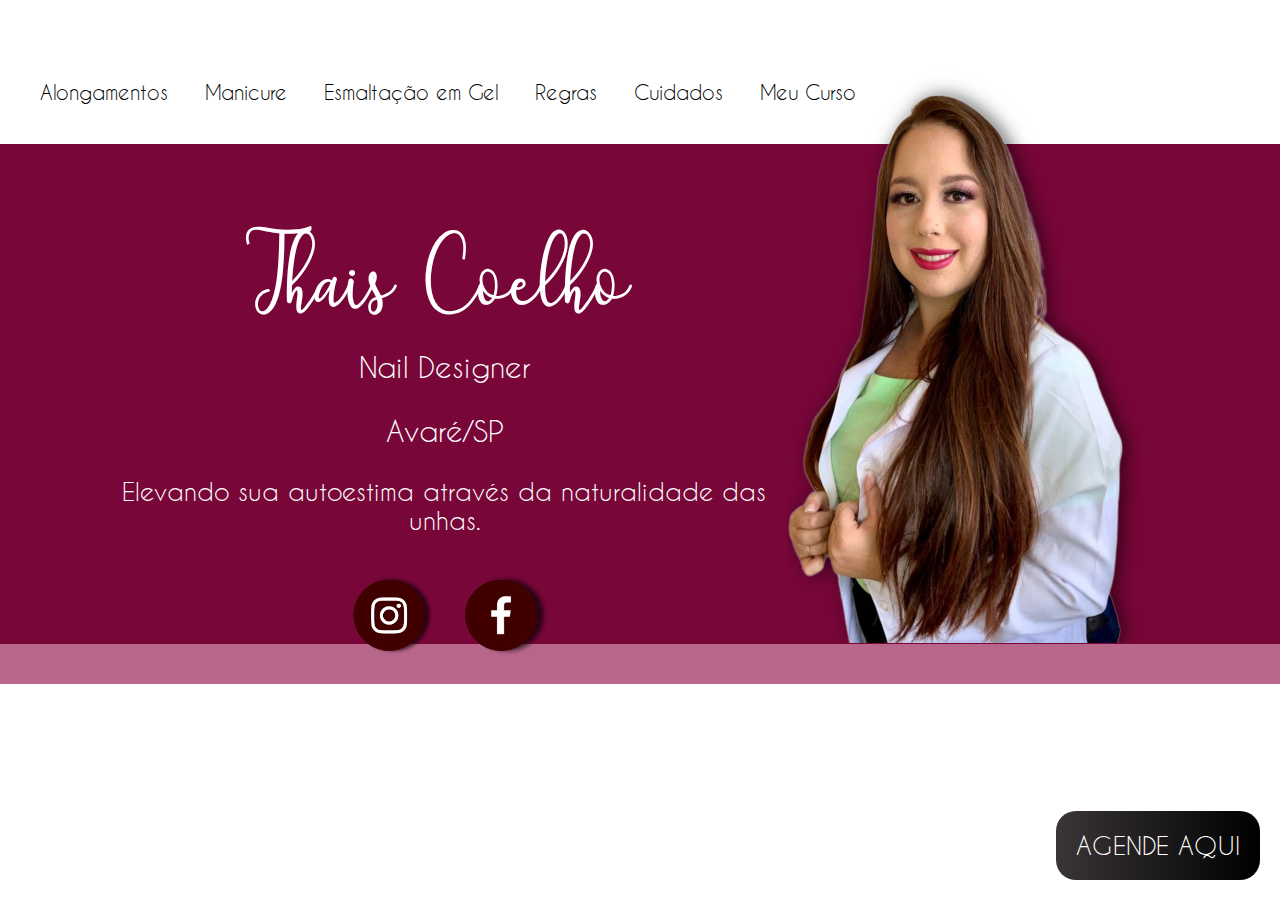
==== thais/alongamentos.html @ 8d08108d "Salvando Projeto Thais" ====
<!DOCTYPE html>
<html lang="pt-br">

<head>
    <meta charset="UTF-8">
    <meta http-equiv="X-UA-Compatible" content="IE=edge">
    <meta name="viewport" content="width=device-width, initial-scale=1.0">
    <link rel="stylesheet" href="./css/style.css">
    <title>Thais Coelho</title>
</head>

<body>
    <!-- Aqui é a barra inicial de opções -->
    <header>
        <ul>
            <a href="./alongamentos.html">
                <li>Alongamentos</li>
            </a>
            <a href="#2">
                <li>Manicure</li>
            </a>
            <a href="#3">
                <li>Esmaltação em Gel</li>
            </a>
            <a href="#4">
                <li>Regras</li>
            </a>
            <a href="#5">
                <li>Cuidados</li>
            </a>
            <li>Meu Curso</li>
        </ul>
        <!-- Aqui é a foto do profissional -->
        <img src="./images/thais.png" alt="Thais Coelho" id="thais">
    </header>
    <!-- Aqui é a seção de redes sociais -->
    <section id="social-midia">
        <div class="content">
            <h2>Thais Coelho</h2>
            <h3 class="mb">Nail Designer</h3>
            <h3 class="mb">Avaré/SP</h3>
            <p class="mb">Elevando sua autoestima através da naturalidade das unhas.</p>
            <div class="mb">
                <a class="icons" href="https://www.instagram.com/studiobythais/" target="_blank">
                    <img class="sm" src="./images/insta.png" alt="Instagram">
                </a>
                <a class="icons" href="https://www.facebook.com/thaiiscnails" target="_blank">
                    <img class="sm" src="./images/face.png" alt="Facebook">
                </a>
                <a class="icons agende" href="https://api.whatsapp.com/message/CAN7DXVYMZAAF1?autoload=1&app_absent=0"
                    target="_blank">
                    AGENDE AQUI
                </a>
            </div>
        </div>
    </section>
    <div class="stripe"></div>
---- thais/css/style.css ----
*{
    margin: 0;
    padding: 0;
}

body{
    font-family:Arial, Helvetica, sans-serif;
}

@font-face{
    font-family: caviar;
    src: url(../fonts/CaviarDreams.ttf); 
}

@font-face{
    font-family: caviarb;
    src: url('../fonts/CaviarDreams_Bold.ttf'); 
}

@font-face{
    font-family: Samantha;
    src: url('../fonts/samantha.ttf'); 
}

header{
    padding-top: 80px;
    padding-bottom: 40px;
    padding-left: 40px;
    font-family: caviar, Arial, Helvetic, sans-serif;
    font-size: 20px;
}

header a{
    text-decoration: none;
    color:black
}

header a:hover{
    color:#b8678b;
}

header ul{
    list-style: none;
}

header li{
    display: inline-block;
    margin-right: 30px;
    position: relative;
}

#social-midia{
    height: 500px;
    background-color: #780639;
    padding-right:200px;
}


.agende{
    text-decoration: none;
    background: linear-gradient(to right, #3a3537, black);
    color: white;   
    position: fixed;
    bottom: 20px;
    right: 20px;
    padding: 20px;
    border-radius: 20px;    
}

.agende:hover{
    background: #12b878;
}

#thais{
    height: 643px;
    position: absolute;
    right: 100px;
    top: 0px;
}


.content {
    margin-left: 120px;
    padding-top: 80px;
    width: 60%;
    text-align: center;
    color: white;
    font-family: caviar, Arial, Helvetic, sans-serif;
    font-size: 25px;
}

.content h2{
    font-family: Samantha, Arial, Helvetic, sans-serif;
    font-size: 60px;
}

.content h3{
    font-family: caviar, Arial, Helvetic, sans-serif;
    font-weight: 200;
}

.mb{
    margin-bottom: 30px;
}

.sm{
    height: 100px;
}

.icons{
    text-decoration: none;
}

.stripe{
    height:40px;
    background-color:#b8678b;
}

.section-size{
    height: 550px;
}

.alongamentos{
    padding: 30px;
}

.alongamentos h2{
    padding: 10px;
    background: linear-gradient(to right, #b8678b, #a9014f) ;
    display: inline-block;
    border-radius: 10%;

}

.alongamentos a{
    text-decoration: none;
    color:black;
}

.section-container{
    width: 90%;
    margin: auto;
    text-align: center;
    font-family: caviar, Arial, Helvetic, sans-serif; 
}

.section-container h1{
    font-family: Samantha, Arial, Helvetic, sans-serif;
    font-size: 40px;
}

.section-container img{
    width: 300px;
    border-radius: 50%;
}

.section-container p{
    margin-top: 30px;
    font-size: 20px;
}

.manicure{
    background-color: #b8678b;
    padding: 30px;
}

.gel{
    padding: 30px;
}

.regras{
    background: #780639;
    background-size: cover;
    padding: 30px;
    color: white;
}

/* Classe abaixo criada para forçar texto à esquerda, já que na classe section container o texto está alinhado ao centro */
.regras ul{
    text-align: left;
    font-size: 21px;
}

.regras li{
    margin-bottom: 4px;
}

.cuidados{
    background-size: cover;
    padding: 30px;
}

/* Classe abaixo criada para forçar texto à esquerda, já que na classe section container o texto está alinhado ao centro */
.cuidados ul, .cuidados p{
    text-align: left;
    font-size: 21px;   
}

.cuidados li{
    margin-bottom: 4px;
}
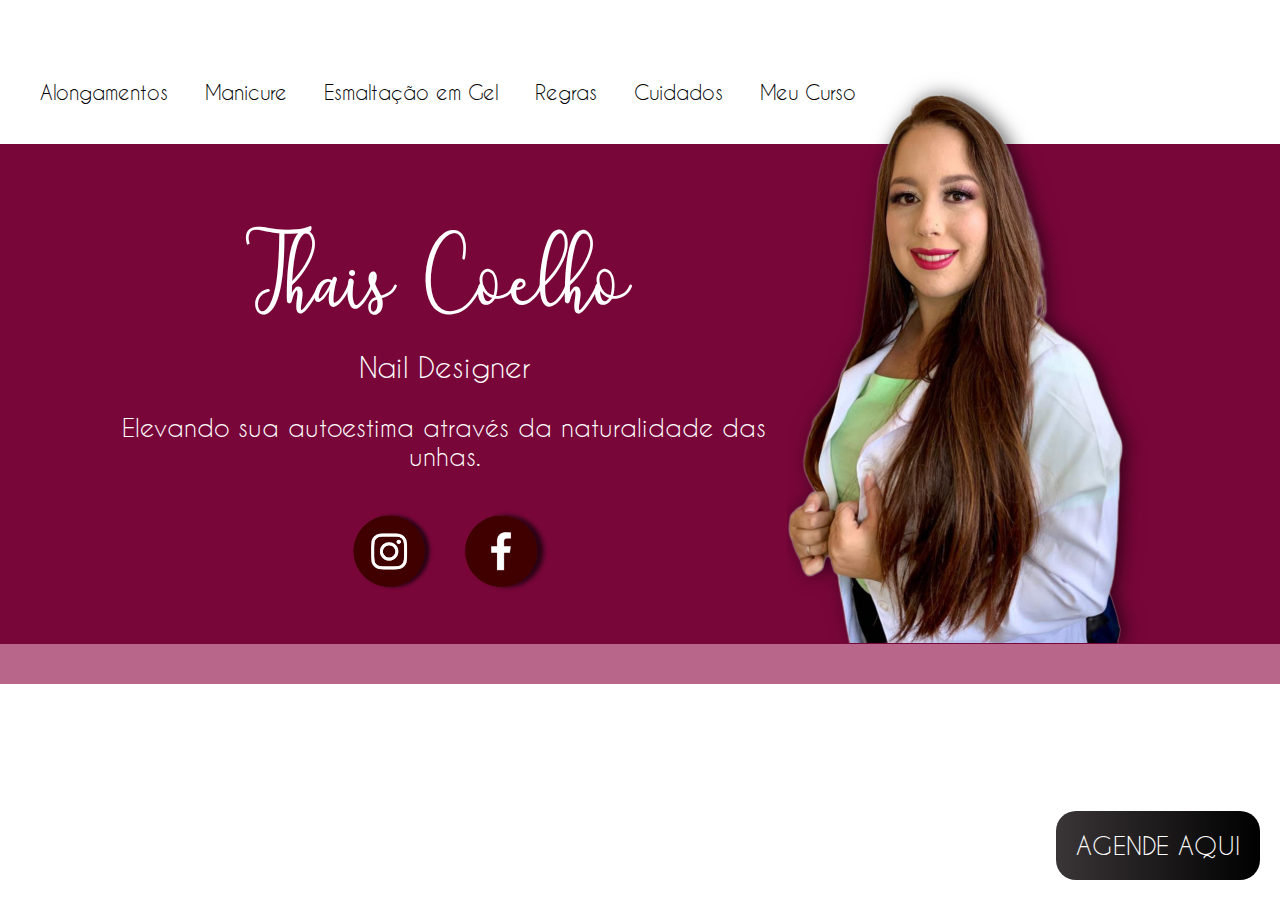
==== commit c02b9119: "Update alongamentos.html" ====
--- a/thais/alongamentos.html
+++ b/thais/alongamentos.html
@@ -38,7 +38,6 @@
         <div class="content">
             <h2>Thais Coelho</h2>
             <h3 class="mb">Nail Designer</h3>
-            <h3 class="mb">Avaré/SP</h3>
             <p class="mb">Elevando sua autoestima através da naturalidade das unhas.</p>
             <div class="mb">
                 <a class="icons" href="https://www.instagram.com/studiobythais/" target="_blank">
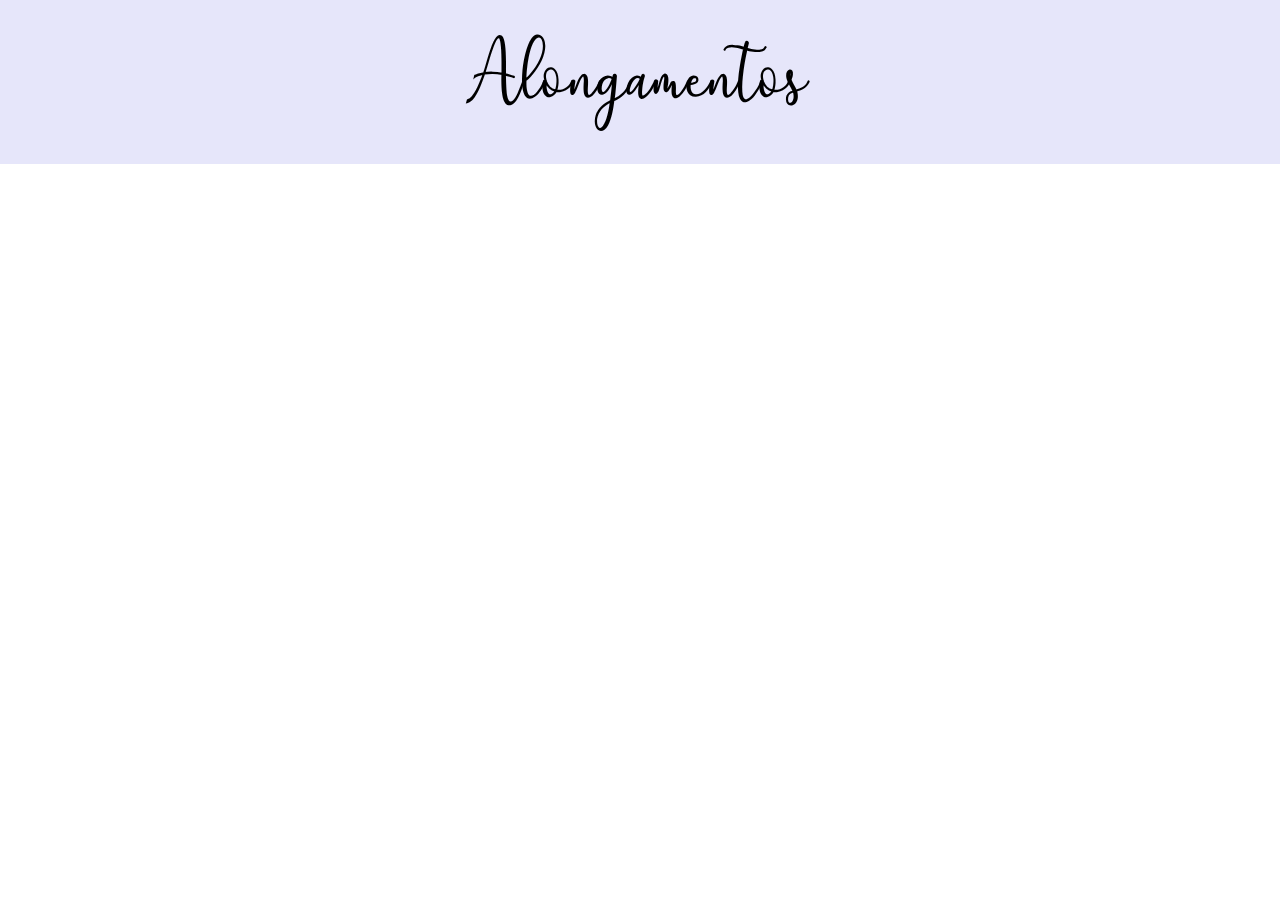
==== commit dfcad7c1: "Inicio alongamentos" ====
--- a/thais/alongamentos.html
+++ b/thais/alongamentos.html
@@ -5,52 +5,11 @@
     <meta charset="UTF-8">
     <meta http-equiv="X-UA-Compatible" content="IE=edge">
     <meta name="viewport" content="width=device-width, initial-scale=1.0">
-    <link rel="stylesheet" href="./css/style.css">
+    <link rel="stylesheet" href="./css/alongamentos.css">
     <title>Thais Coelho</title>
 </head>
-
 <body>
-    <!-- Aqui é a barra inicial de opções -->
     <header>
-        <ul>
-            <a href="./alongamentos.html">
-                <li>Alongamentos</li>
-            </a>
-            <a href="#2">
-                <li>Manicure</li>
-            </a>
-            <a href="#3">
-                <li>Esmaltação em Gel</li>
-            </a>
-            <a href="#4">
-                <li>Regras</li>
-            </a>
-            <a href="#5">
-                <li>Cuidados</li>
-            </a>
-            <li>Meu Curso</li>
-        </ul>
-        <!-- Aqui é a foto do profissional -->
-        <img src="./images/thais.png" alt="Thais Coelho" id="thais">
-    </header>
-    <!-- Aqui é a seção de redes sociais -->
-    <section id="social-midia">
-        <div class="content">
-            <h2>Thais Coelho</h2>
-            <h3 class="mb">Nail Designer</h3>
-            <p class="mb">Elevando sua autoestima através da naturalidade das unhas.</p>
-            <div class="mb">
-                <a class="icons" href="https://www.instagram.com/studiobythais/" target="_blank">
-                    <img class="sm" src="./images/insta.png" alt="Instagram">
-                </a>
-                <a class="icons" href="https://www.facebook.com/thaiiscnails" target="_blank">
-                    <img class="sm" src="./images/face.png" alt="Facebook">
-                </a>
-                <a class="icons agende" href="https://api.whatsapp.com/message/CAN7DXVYMZAAF1?autoload=1&app_absent=0"
-                    target="_blank">
-                    AGENDE AQUI
-                </a>
-            </div>
-        </div>
-    </section>
-    <div class="stripe"></div>+        <h1>Alongamentos</h1>
+    </header> 
+</body>
--- a/thais/css/alongamentos.css
+++ b/thais/css/alongamentos.css
@@ -0,0 +1,17 @@
+*{
+    margin: 0;
+    padding: 0;
+}
+
+@font-face{
+    font-family: Samantha;
+    src: url('../fonts/samantha.ttf'); 
+}
+
+header{
+    text-align: center;
+    font-family: Samantha, Arial, Helvetica, sans-serif;
+    font-size: 25px;
+    background-color: lavender;
+    padding: 30px;
+}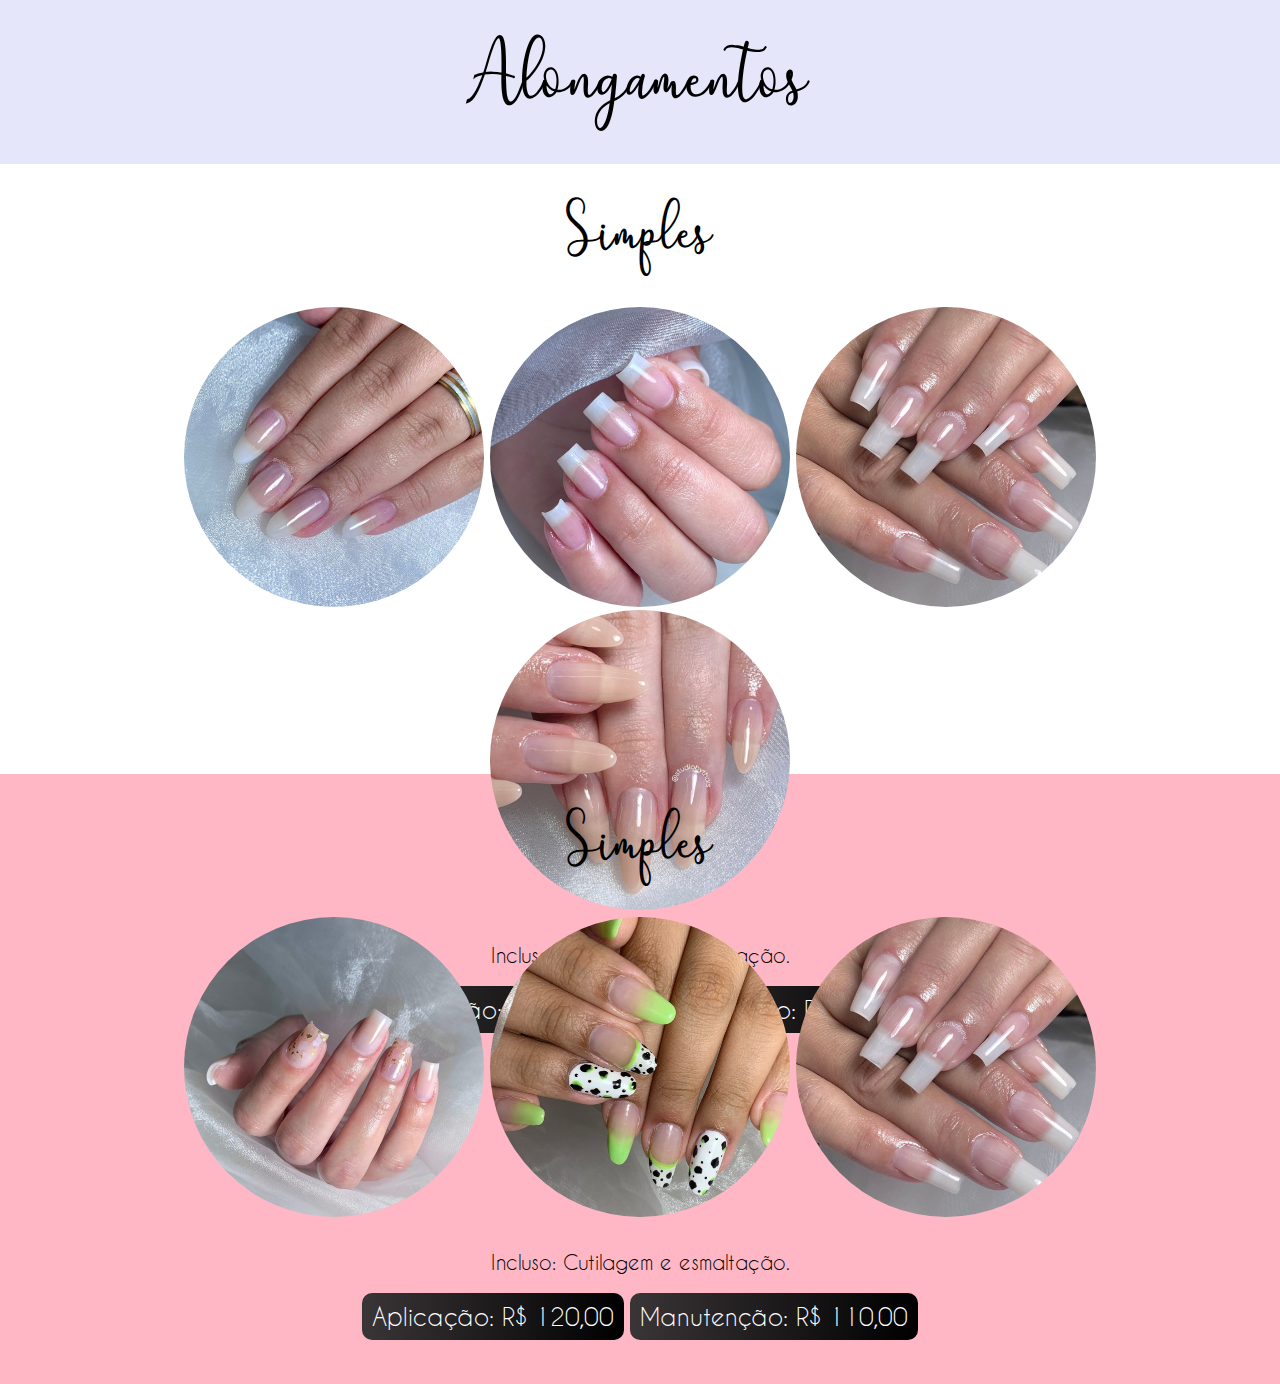
==== commit 426c896e: "Continuando com Alogamento" ====
--- a/thais/alongamentos.html
+++ b/thais/alongamentos.html
@@ -12,4 +12,29 @@
     <header>
         <h1>Alongamentos</h1>
     </header> 
+    <section class="simples section-size">
+        <div class="section-container">
+            <h1 class="mb">Simples</h1>
+            <img src="./images/alongamento/01.jpeg" alt="01">
+            <img src="./images/alongamento/02.jpeg" alt="02">
+            <img src="./images/alongamento/03.jpeg" alt="03">
+            <img src="./images/alongamento/04.jpeg" alt="04">
+            <p>Incluso: Cutilagem e esmaltação.</p>
+            <br>
+            <h2>Aplicação: R$ 110,00</h2>
+            <h2>Manutenção: R$ 90,00</h2>
+        </div>
+    </section>
+    <section class="baby section-size">
+        <div class="section-container">
+            <h1 class="mb">Simples</h1>
+            <img src="./images/alongamentos/bb.jpeg" alt="baby boomer">
+            <img src="./images/alongamentos/bc.jpeg" alt="baby color">
+            <img src="./images/alongamento/03.jpeg" alt="03">
+            <p>Incluso: Cutilagem e esmaltação.</p>
+            <br>
+            <h2>Aplicação: R$ 120,00</h2>
+            <h2>Manutenção: R$ 110,00</h2>
+        </div>
+    </section>
 </body>
--- a/thais/css/alongamentos.css
+++ b/thais/css/alongamentos.css
@@ -8,10 +8,73 @@
     src: url('../fonts/samantha.ttf'); 
 }
 
+@font-face{
+    font-family: caviar;
+    src: url(../fonts/CaviarDreams.ttf); 
+}
+
 header{
     text-align: center;
     font-family: Samantha, Arial, Helvetica, sans-serif;
     font-size: 25px;
     background-color: lavender;
     padding: 30px;
+}
+
+.section-size{
+    height: 550px;
+}
+
+.simples{
+    padding: 30px;
+}
+
+.simples h2{
+    padding: 10px;
+    color: white;
+    background: linear-gradient(to right, #3a3537, black); 
+    display: inline-block;
+    border-radius: 10px;
+    font-weight: 100;
+
+}
+
+.section-container{
+    width: 90%;
+    margin: auto;
+    text-align: center;
+    font-family: caviar, Arial, Helvetic, sans-serif; 
+}
+
+.section-container h1{
+    font-family: Samantha, Arial, Helvetic, sans-serif;
+    font-size: 40px;
+}
+
+.section-container img{
+    width: 300px;
+    border-radius: 50%;
+}
+
+.section-container p{
+    margin-top: 30px;
+    font-size: 20px;
+}
+
+.mb{
+    margin-bottom: 30px;
+}
+
+.baby{
+    padding: 30px;
+    background-color: #ffb7c5;
+}
+
+.baby h2{
+    padding: 10px;
+    color: white;
+    background: linear-gradient(to right, #3a3537, black); 
+    display: inline-block;
+    border-radius: 10px;
+    font-weight: 100;
 }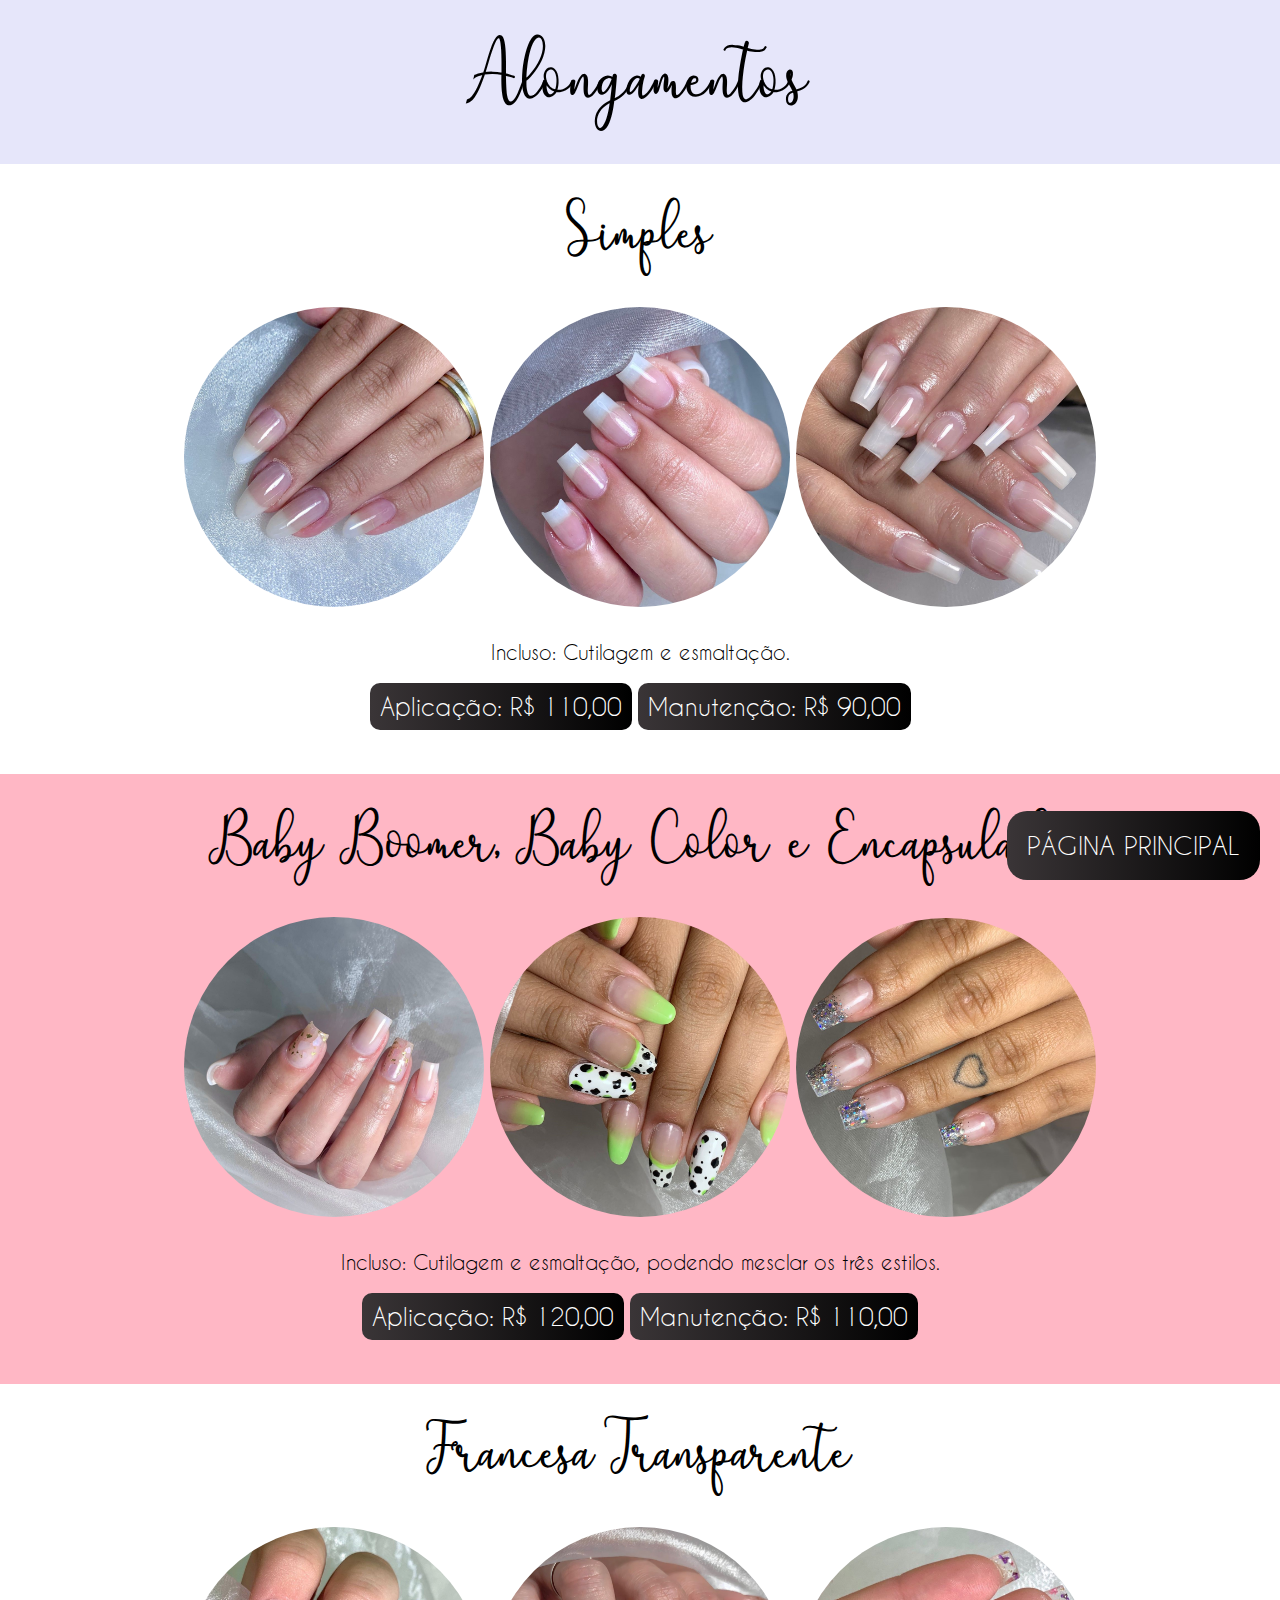
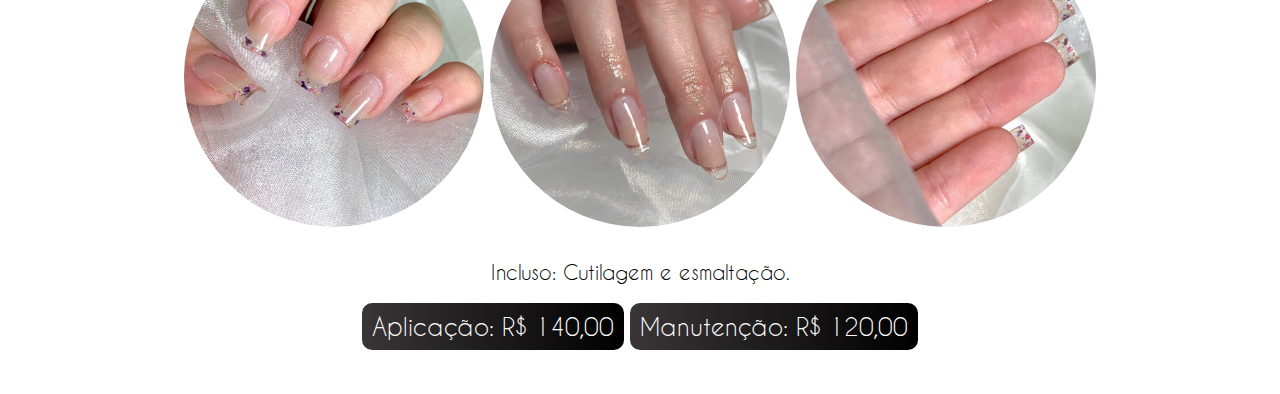
==== commit a8409bb8: "Criando a página alogamentos" ====
--- a/thais/alongamentos.html
+++ b/thais/alongamentos.html
@@ -11,6 +11,9 @@
 <body>
     <header>
         <h1>Alongamentos</h1>
+        <a class="pp" href="./index.html">
+                PÁGINA PRINCIPAL
+            </a>
     </header> 
     <section class="simples section-size">
         <div class="section-container">
@@ -18,7 +21,6 @@
             <img src="./images/alongamento/01.jpeg" alt="01">
             <img src="./images/alongamento/02.jpeg" alt="02">
             <img src="./images/alongamento/03.jpeg" alt="03">
-            <img src="./images/alongamento/04.jpeg" alt="04">
             <p>Incluso: Cutilagem e esmaltação.</p>
             <br>
             <h2>Aplicação: R$ 110,00</h2>
@@ -27,14 +29,26 @@
     </section>
     <section class="baby section-size">
         <div class="section-container">
-            <h1 class="mb">Simples</h1>
+            <h1 class="mb">Baby Boomer, Baby Color e Encapsulada</h1>
             <img src="./images/alongamentos/bb.jpeg" alt="baby boomer">
             <img src="./images/alongamentos/bc.jpeg" alt="baby color">
-            <img src="./images/alongamento/03.jpeg" alt="03">
-            <p>Incluso: Cutilagem e esmaltação.</p>
+            <img src="./images/alongamentos/encapa.jpeg" alt="Encapsulada">
+            <p>Incluso: Cutilagem e esmaltação, podendo mesclar os três estilos.</p>
             <br>
             <h2>Aplicação: R$ 120,00</h2>
             <h2>Manutenção: R$ 110,00</h2>
         </div>
     </section>
+    <section class="francesa section-size">
+        <div class="section-container">
+            <h1 class="mb">Francesa Transparente</h1>
+            <img src="./images/alongamentos/francesa.jpeg" alt="Francesa">
+            <img src="./images/alongamentos/francesa1.jpeg" alt="Francesa1">
+            <img src="./images/alongamentos/francesa2.jpeg" alt="Francesa2">
+            <p>Incluso: Cutilagem e esmaltação.</p>
+            <br>
+            <h2>Aplicação: R$ 140,00</h2>
+            <h2>Manutenção: R$ 120,00</h2>
+        </div>
+    </section>
 </body>
--- a/thais/css/alongamentos.css
+++ b/thais/css/alongamentos.css
@@ -19,6 +19,22 @@
     font-size: 25px;
     background-color: lavender;
     padding: 30px;
+}
+
+.pp{
+    text-decoration: none;
+    background: linear-gradient(to right, #3a3537, black);
+    color: white;   
+    position: fixed;
+    bottom: 20px;
+    right: 20px;
+    padding: 20px;
+    border-radius: 20px; 
+    font-family: caviar, Arial, Helvetica, sans-serif;   
+}
+
+.pp:hover{
+    background: #8cee92;
 }
 
 .section-size{
@@ -77,4 +93,17 @@
     display: inline-block;
     border-radius: 10px;
     font-weight: 100;
+}
+
+.francesa{
+    padding: 30px;
+}
+
+.francesa h2{
+    padding: 10px;
+    color: white;
+    background: linear-gradient(to right, #3a3537, black); 
+    display: inline-block;
+    border-radius: 10px;
+    font-weight: 100;
 }